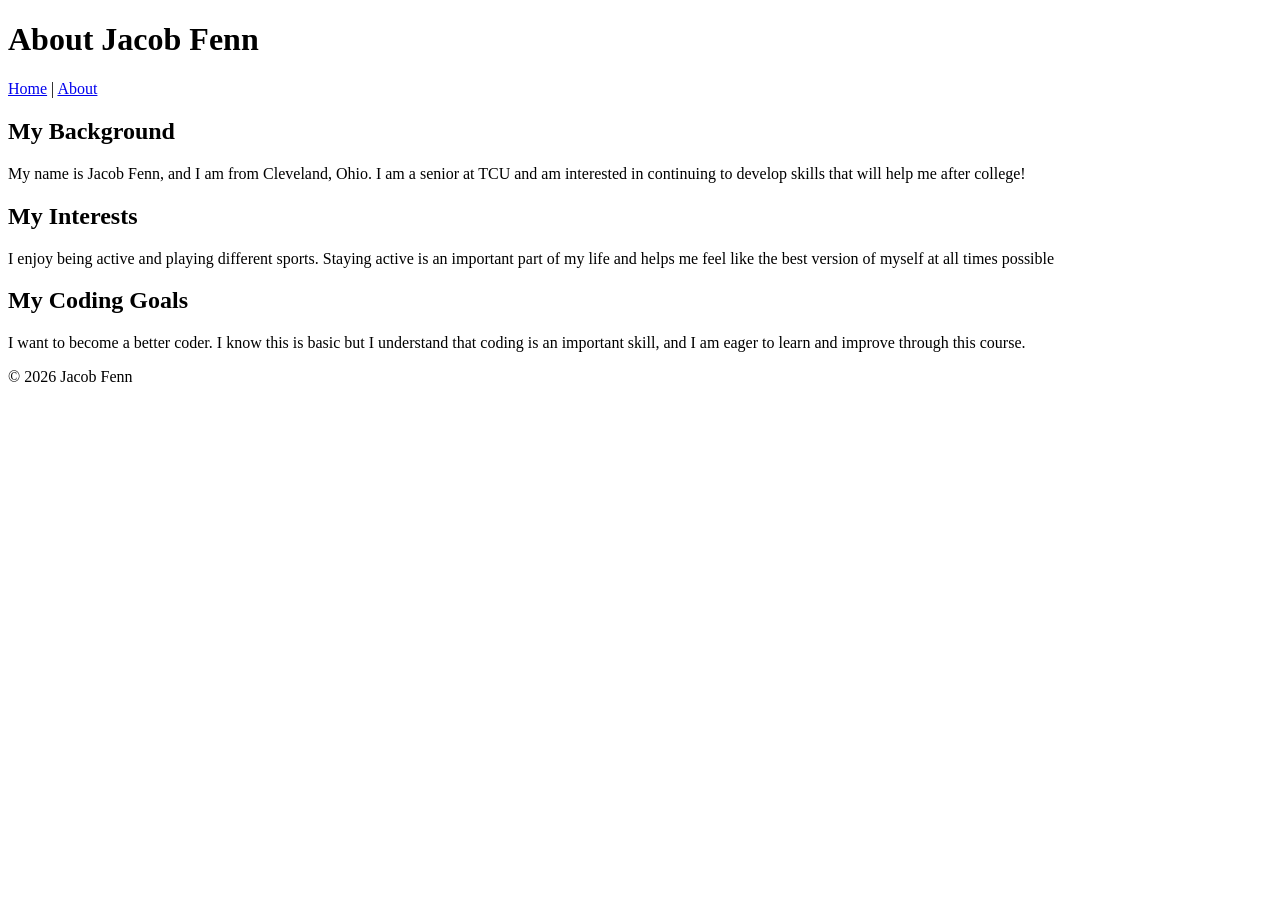
==== about.html @ 96e6a763 "Changes Small tweaks" ====
<!DOCTYPE html>
<html lang="en">


<head>
    <meta charset="UTF-8">
    <meta name="viewport" content="width=device-width, initial-scale=1.0">
    <title>Jacob Fenn | About</title>

    
</head>



<body>
    <header>
        <h1>About Jacob Fenn</h1>
        <nav>
            <a href="index.html">Home</a> |
            <a href="about.html">About</a>
        </nav>


    </header>


    

    <main>
        <section>
            <h2>My Background</h2>

            <p>
                My name is Jacob Fenn, and I am from Cleveland, Ohio. I am a
                senior at TCU and am interested in continuing to develop skills
                that will help me after college!
            </p>

        </section>

        <section>
            <h2>My Interests</h2>

            <p>
                I enjoy being active and playing different sports. Staying active
                is an important part of my life and helps me feel like the best version of myself at all times possible


            </p>


        </section>

        <section>
            <h2>My Coding Goals</h2>
            <p>
                I want to become a better coder. I know this is basic but I understand that coding is an
                important skill, and I am eager to learn and improve through this
                course.
            </p>
        </section>



    </main>

    <footer>

        <p>&copy; 2026 Jacob Fenn</p>



    </footer>





</body>
</html>
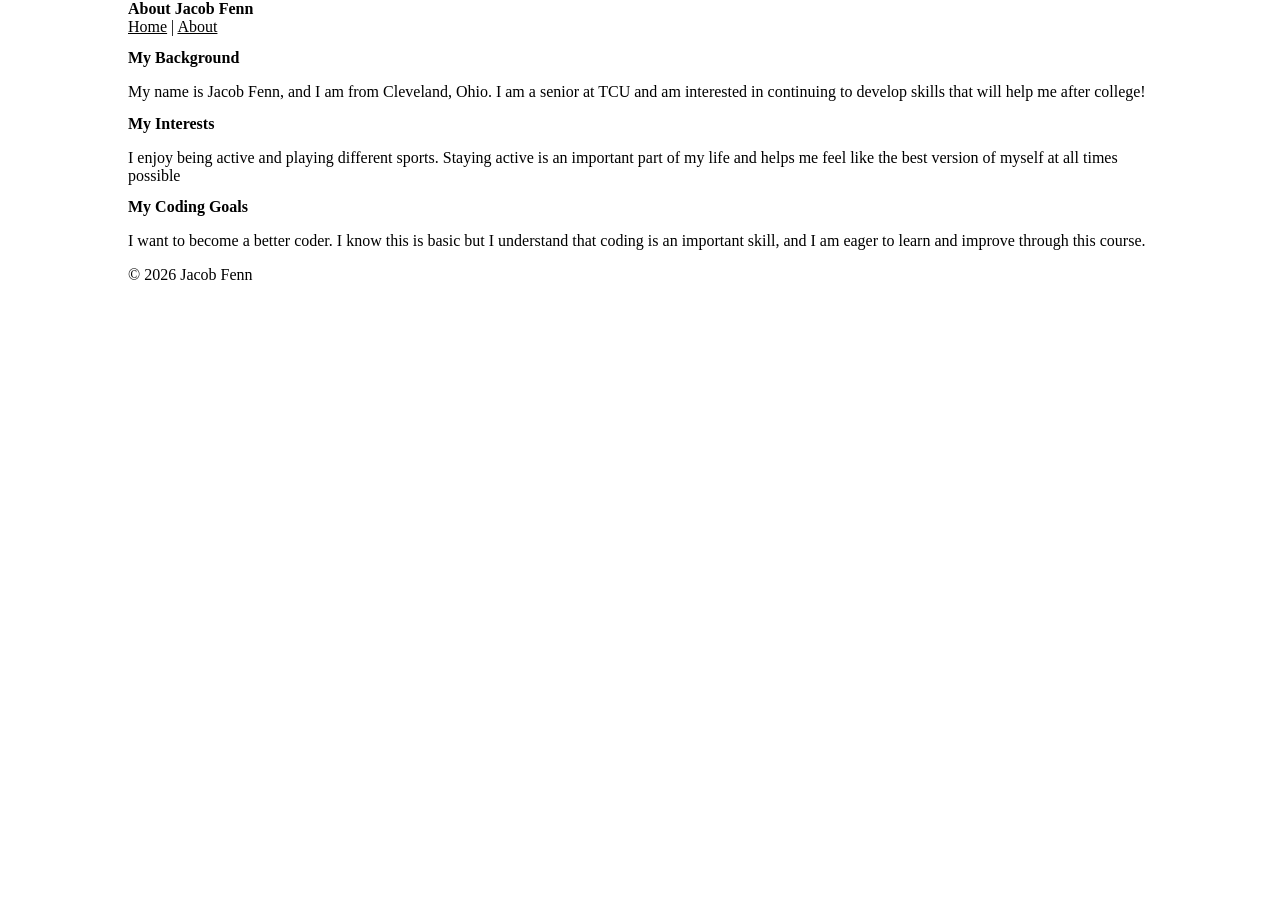
==== commit 876f52a7: "Lab 5 - Linking htmls" ====
--- a/about.html
+++ b/about.html
@@ -1,3 +1,5 @@
+<link rel="stylesheet" href="css/styles.css">
+
 <!DOCTYPE html>
 <html lang="en">
 
--- a/css/styles.css
+++ b/css/styles.css
@@ -0,0 +1,68 @@
+<!DOCTYPE html>
+<html lang="en">
+<head>
+    <meta charset="UTF-8">
+    <meta name="viewport" content="width=device-width, initial-scale=1.0">
+    <title>Document</title>
+</head>
+<body>
+
+</body>
+</html>
+
+/* ==========================
+   1. RESET
+   ========================== */
+*,
+*::before,
+*::after {
+    box-sizing: border-box;
+    margin: 0;
+    padding: 0;
+}
+
+img {
+    max-width: 100%;
+    height: auto;
+    display: block;
+}
+
+/* ==========================
+   2. DESIGN TOKENS
+   ========================== */
+   :root {
+    /* Color */
+    /* Spacing - a modular scale */
+    /* Typography */
+    /*Layout */
+    --page-width: 64rem;
+    --reading-width: 70ch;
+   }
+
+/* ==========================
+   3. BASE ELEMENT STYLES
+   ========================== */
+body {
+    background-color: var(--color-bg);
+    color: var(--color-text);
+    font-size: var(--text-base);
+    line-height: var(--leading-body);
+}
+
+h1 { font-size: var(--text-h1); line-height: var(--leading-heading); }
+h2 { font-size: var(--text-h2); line-height: var(--leading-heading); }
+h3 { font-size: var(--text-h3); line-height: var(--leading-heading); }
+
+h1, h2, h3 { margin-bottom: var(--space-sm); }
+p { margin-bottom: var(--space-md); }
+p:last-child { margin-bottom: 0; }
+
+a { color: var(--color-accent); }
+/* ==========================
+   4. LAYOUT
+   ========================== */
+   body {
+    max-width: var(--page-width);
+    margin: 0 auto;
+    padding: var(--space-lg) var(--space-md);
+}
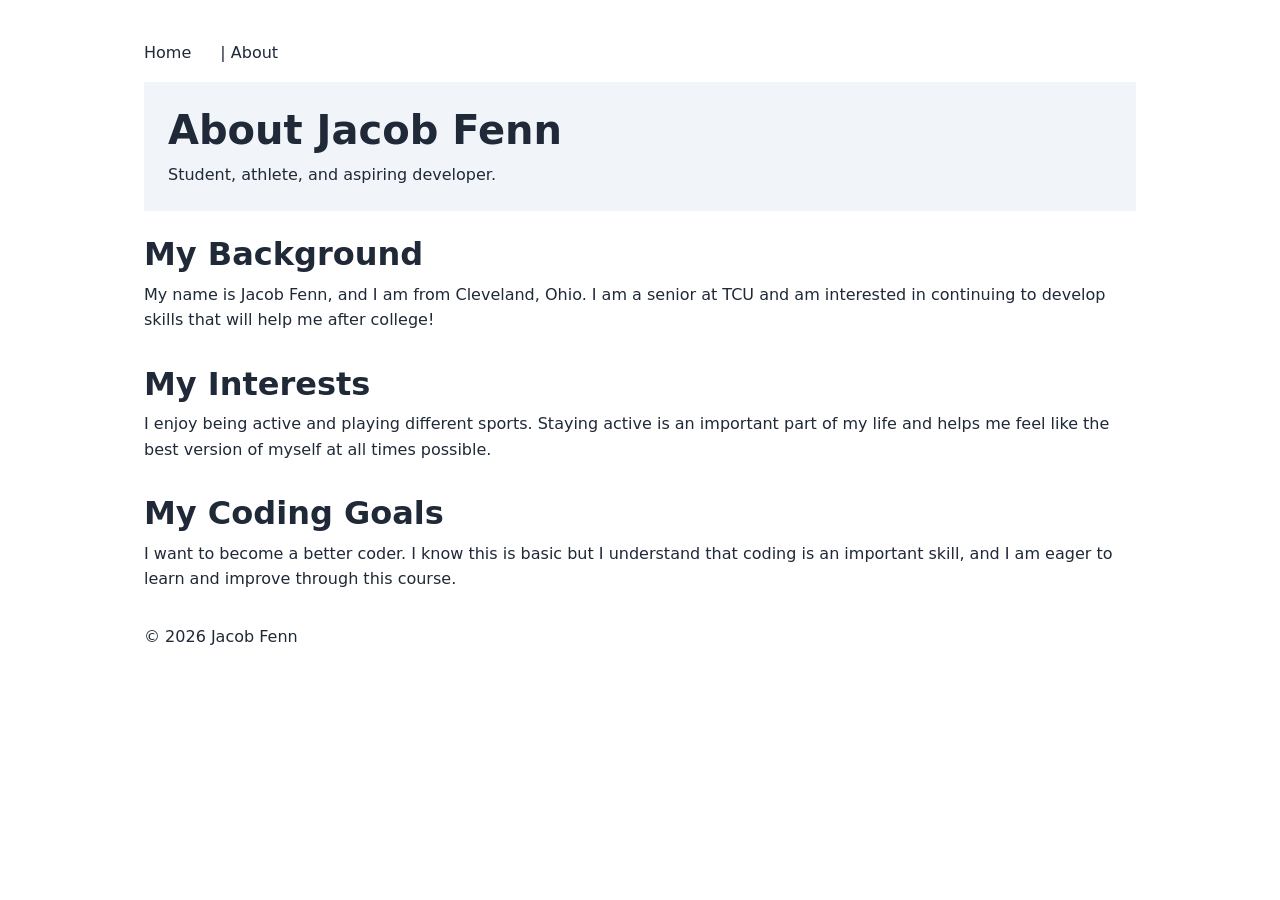
==== commit 01b18ce0: "lab06 changes" ====
--- a/about.html
+++ b/about.html
@@ -1,82 +1,53 @@
-<link rel="stylesheet" href="css/styles.css">
-
 <!DOCTYPE html>
 <html lang="en">
-
-
 <head>
     <meta charset="UTF-8">
     <meta name="viewport" content="width=device-width, initial-scale=1.0">
     <title>Jacob Fenn | About</title>
+    <link rel="stylesheet" href="css/styles.css">
+</head>
+<body>
+    <nav>
+        <a href="index.html">Home</a> |
+        <a href="about.html">About</a>
+    </nav>
 
-    
-</head>
-
-
-
-<body>
     <header>
-        <h1>About Jacob Fenn</h1>
-        <nav>
-            <a href="index.html">Home</a> |
-            <a href="about.html">About</a>
-        </nav>
-
-
+        <div class="header-text">
+            <h1>About Jacob Fenn</h1>
+            <p>Student, athlete, and aspiring developer.</p>
+        </div>
     </header>
-
-
-    
 
     <main>
         <section>
             <h2>My Background</h2>
-
             <p>
                 My name is Jacob Fenn, and I am from Cleveland, Ohio. I am a
                 senior at TCU and am interested in continuing to develop skills
                 that will help me after college!
             </p>
-
         </section>
 
         <section>
             <h2>My Interests</h2>
-
             <p>
                 I enjoy being active and playing different sports. Staying active
-                is an important part of my life and helps me feel like the best version of myself at all times possible
-
-
+                is an important part of my life and helps me feel like the best version of myself at all times possible.
             </p>
-
-
         </section>
 
         <section>
             <h2>My Coding Goals</h2>
             <p>
                 I want to become a better coder. I know this is basic but I understand that coding is an
-                important skill, and I am eager to learn and improve through this
-                course.
+                important skill, and I am eager to learn and improve through this course.
             </p>
         </section>
-
-
-
     </main>
 
     <footer>
-
         <p>&copy; 2026 Jacob Fenn</p>
-
-
-
     </footer>
-
-
-
-
-
 </body>
 </html>
--- a/css/styles.css
+++ b/css/styles.css
@@ -1,15 +1,3 @@
-<!DOCTYPE html>
-<html lang="en">
-<head>
-    <meta charset="UTF-8">
-    <meta name="viewport" content="width=device-width, initial-scale=1.0">
-    <title>Document</title>
-</head>
-<body>
-
-</body>
-</html>
-
 /* ==========================
    1. RESET
    ========================== */
@@ -30,14 +18,28 @@
 /* ==========================
    2. DESIGN TOKENS
    ========================== */
-   :root {
-    /* Color */
-    /* Spacing - a modular scale */
-    /* Typography */
-    /*Layout */
+:root {
     --page-width: 64rem;
     --reading-width: 70ch;
-   }
+    --font-stack: system-ui, 'Segoe UI', Tahoma, sans-serif;
+    --color-bg: #ffffff;
+    --color-surface: #ffffff;
+    --color-surface-alt: #f1f5f9;
+    --color-text: #1f2937;
+    --color-accent: #2563eb;
+    --color-muted: #6b7280;
+    --space-sm: 0.5rem;
+    --space-md: 1rem;
+    --space-lg: 1.5rem;
+    --space-xl: 2rem;
+    --text-base: 1rem;
+    --leading-body: 1.6;
+    --text-h1: 2.5rem;
+    --text-h2: 2rem;
+    --text-h3: 1.4rem;
+    --leading-heading: 1.2;
+    --radius-md: 8px;
+}
 
 /* ==========================
    3. BASE ELEMENT STYLES
@@ -45,6 +47,7 @@
 body {
     background-color: var(--color-bg);
     color: var(--color-text);
+    font-family: var(--font-stack);
     font-size: var(--text-base);
     line-height: var(--leading-body);
 }
@@ -58,11 +61,55 @@
 p:last-child { margin-bottom: 0; }
 
 a { color: var(--color-accent); }
+
 /* ==========================
    4. LAYOUT
    ========================== */
-   body {
+body {
     max-width: var(--page-width);
     margin: 0 auto;
     padding: var(--space-lg) var(--space-md);
 }
+
+header {
+    display: flex;
+    align-items: center;
+    gap: var(--space-lg);
+    padding: var(--space-lg);
+    background-color: var(--color-surface-alt);
+    margin-bottom: var(--space-lg);
+}
+
+.header-text { flex: 1; }
+
+.header-pic {
+    flex: 1;
+    background-color: var(--color-surface);
+    min-height: 18rem;
+    border-radius: var(--radius-md);
+    display: flex;
+    align-items: center;
+    justify-content: center;
+    color: var(--color-muted);
+}
+
+.header-pic img {
+    width: 100%;
+    height: 100%;
+    object-fit: cover;
+    border-radius: var(--radius-md);
+}
+
+nav {
+    padding: var(--space-md) 0;
+}
+
+nav a {
+    color: var(--color-text);
+    text-decoration: none;
+    margin-right: var(--space-lg);
+}
+
+nav a:hover { color: var(--color-accent); }
+
+section, aside { margin-bottom: var(--space-xl); }
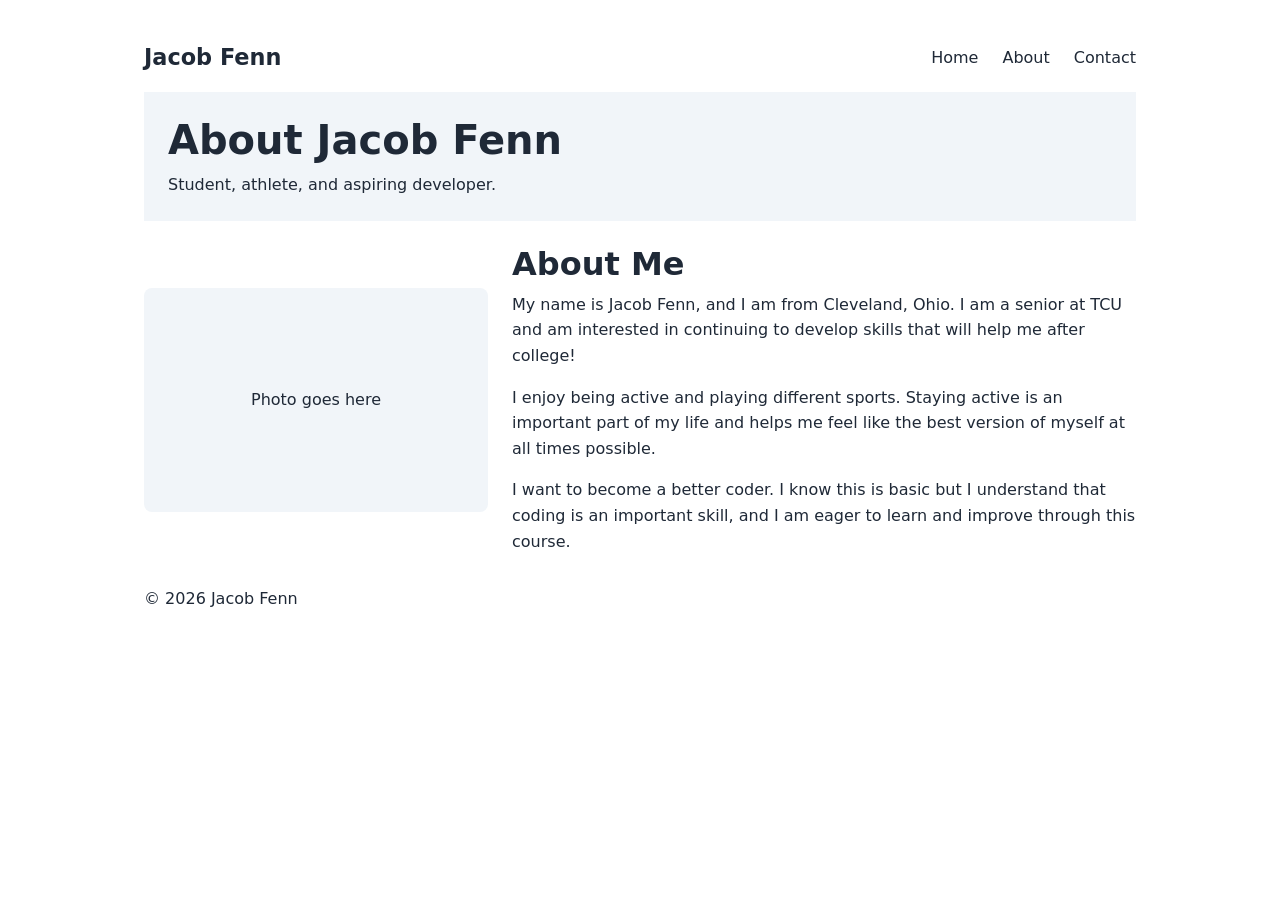
==== commit 8c5e61a8: "important changes - Lab 7 follow along" ====
--- a/about.html
+++ b/about.html
@@ -7,9 +7,13 @@
     <link rel="stylesheet" href="css/styles.css">
 </head>
 <body>
-    <nav>
-        <a href="index.html">Home</a> |
-        <a href="about.html">About</a>
+    <nav class="nav-container">
+        <a href="index.html" class="logo">Jacob Fenn</a>
+        <div class="nav-links">
+            <a href="index.html">Home</a>
+            <a href="about.html">About</a>
+            <a href="index.html#contact">Contact</a>
+        </div>
     </nav>
 
     <header>
@@ -20,29 +24,27 @@
     </header>
 
     <main>
-        <section>
-            <h2>My Background</h2>
-            <p>
-                My name is Jacob Fenn, and I am from Cleveland, Ohio. I am a
-                senior at TCU and am interested in continuing to develop skills
-                that will help me after college!
-            </p>
-        </section>
-
-        <section>
-            <h2>My Interests</h2>
-            <p>
-                I enjoy being active and playing different sports. Staying active
-                is an important part of my life and helps me feel like the best version of myself at all times possible.
-            </p>
-        </section>
-
-        <section>
-            <h2>My Coding Goals</h2>
-            <p>
-                I want to become a better coder. I know this is basic but I understand that coding is an
-                important skill, and I am eager to learn and improve through this course.
-            </p>
+        <section class="about">
+            <div class="about-image">
+                <!-- TODO: replace before submitting -->
+                <p>Photo goes here</p>
+            </div>
+            <div class="about-text">
+                <h2 id="about">About Me</h2>
+                <p>
+                    My name is Jacob Fenn, and I am from Cleveland, Ohio. I am a
+                    senior at TCU and am interested in continuing to develop skills
+                    that will help me after college!
+                </p>
+                <p>
+                    I enjoy being active and playing different sports. Staying active
+                    is an important part of my life and helps me feel like the best version of myself at all times possible.
+                </p>
+                <p>
+                    I want to become a better coder. I know this is basic but I understand that coding is an
+                    important skill, and I am eager to learn and improve through this course.
+                </p>
+            </div>
         </section>
     </main>
 
--- a/css/styles.css
+++ b/css/styles.css
@@ -39,6 +39,9 @@
     --text-h3: 1.4rem;
     --leading-heading: 1.2;
     --radius-md: 8px;
+
+    --color-border: #e5e7eb;
+    --shadow-sm: 0 2px 4px rgba(0, 0, 0, 0.1);
 }
 
 /* ==========================
@@ -78,14 +81,19 @@
     padding: var(--space-lg);
     background-color: var(--color-surface-alt);
     margin-bottom: var(--space-lg);
-}
-
-.header-text { flex: 1; }
+    flex-wrap: wrap;
+}
+
+.header-text {
+    flex: 1;
+    min-width: 16rem;
+}
 
 .header-pic {
     flex: 1;
     background-color: var(--color-surface);
     min-height: 18rem;
+    min-width: 16rem;
     border-radius: var(--radius-md);
     display: flex;
     align-items: center;
@@ -104,12 +112,93 @@
     padding: var(--space-md) 0;
 }
 
+.nav-container {
+    display: flex;
+    justify-content: space-between;
+    align-items: center;
+    flex-wrap: wrap;
+    gap: var(--space-md);
+}
+
+.nav-links {
+    display: flex;
+    gap: var(--space-lg);
+}
+
+.logo {
+    font-size: var(--text-h3);
+    font-weight: bold;
+    color: var(--color-text);
+    text-decoration: none;
+}
+
 nav a {
     color: var(--color-text);
     text-decoration: none;
-    margin-right: var(--space-lg);
 }
 
 nav a:hover { color: var(--color-accent); }
 
 section, aside { margin-bottom: var(--space-xl); }
+
+.skills-grid {
+    list-style: none;
+    padding-left: 0;
+    display: flex;
+    flex-wrap: wrap;
+    gap: var(--space-md);
+}
+
+.skill-card {
+    flex: 1;
+    min-width: 12rem;
+    padding: var(--space-md);
+    background-color: var(--color-surface-alt);
+    border-radius: var(--radius-md);
+}
+
+.about {
+    display: flex;
+    flex-wrap: wrap;
+    align-items: center;
+    gap: var(--space-lg);
+}
+
+.about-image {
+    flex: 1;
+    min-width: 16rem;
+    background-color: var(--color-surface-alt);
+    border-radius: var(--radius-md);
+    padding: var(--space-md);
+    display: flex;
+    align-items: center;
+    justify-content: center;
+    min-height: 14rem;
+}
+
+.about-image img {
+    width: 100%;
+    border-radius: var(--radius-md);
+}
+
+.about-text {
+    flex: 2;
+    min-width: 16rem;
+    max-width: var(--reading-width);
+}
+
+.project-list {
+    list-style: none;
+    padding-left: 0;
+    display: flex;
+    flex-direction: column;
+    gap: var(--space-lg);
+}
+
+.project-card {
+    padding: var(--space-lg);
+    background-color: var(--color-surface);
+    border: 1px solid var(--color-border);
+    border-radius: var(--radius-md);
+    box-shadow: var(--shadow-sm);
+}
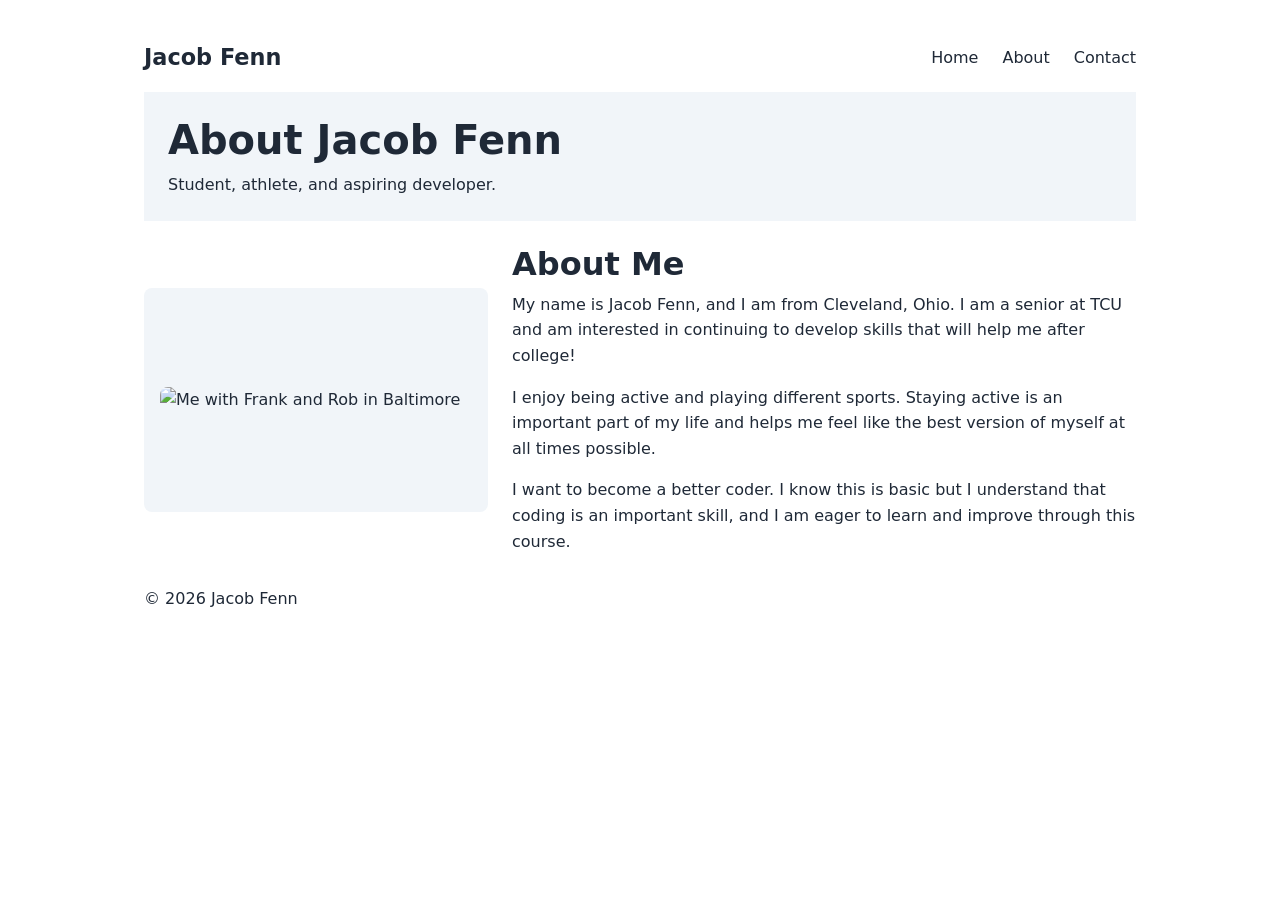
==== commit 31928cd9: "Update about.html" ====
--- a/about.html
+++ b/about.html
@@ -26,8 +26,7 @@
     <main>
         <section class="about">
             <div class="about-image">
-                <!-- TODO: replace before submitting -->
-                <p>Photo goes here</p>
+                <img src="images/about-photo.jpg" alt="Me with Frank and Rob in Baltimore">
             </div>
             <div class="about-text">
                 <h2 id="about">About Me</h2>
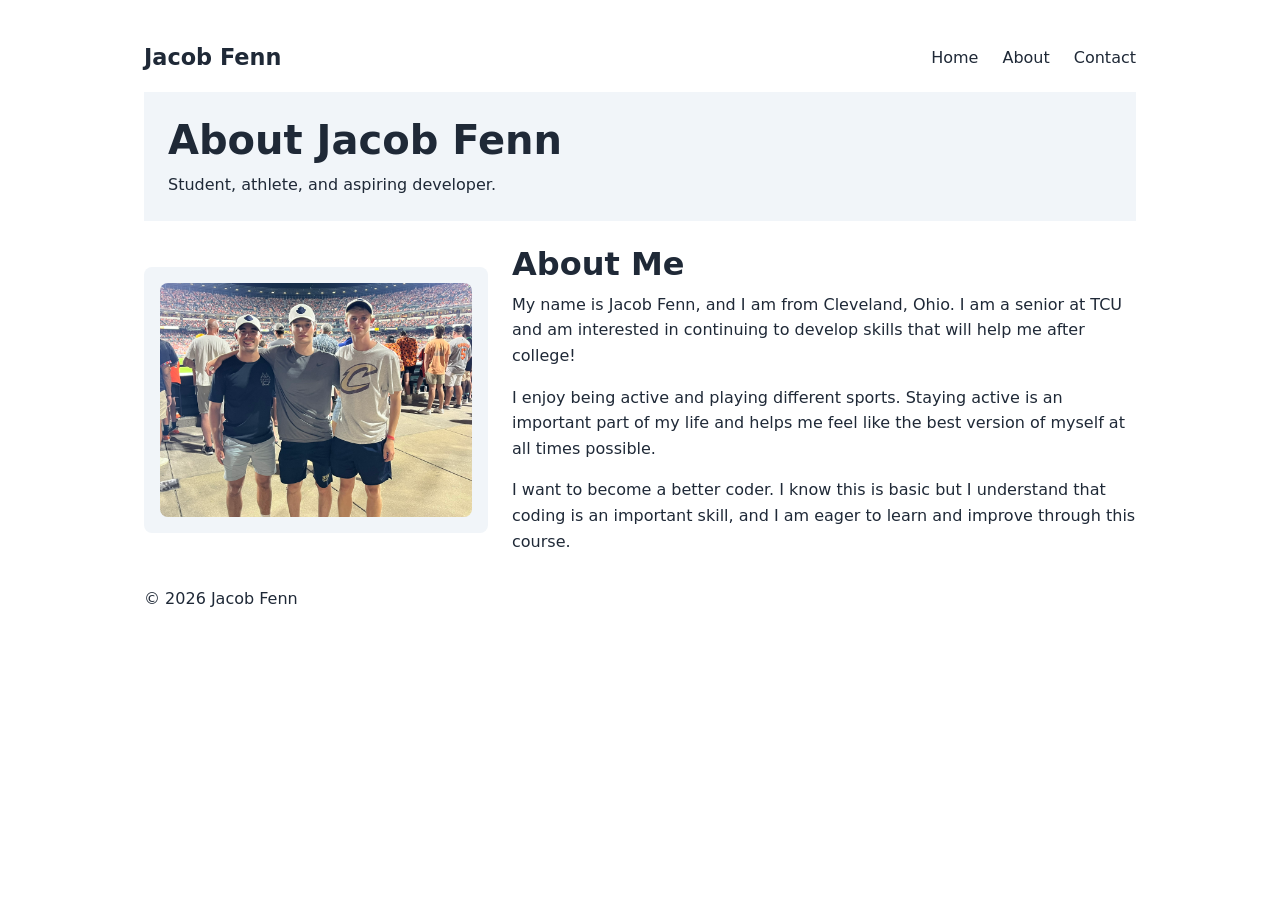
==== commit e9b0bd4f: "IMportant 8 Changes" ====
--- a/about.html
+++ b/about.html
@@ -5,7 +5,12 @@
     <meta name="viewport" content="width=device-width, initial-scale=1.0">
     <title>Jacob Fenn | About</title>
     <link rel="stylesheet" href="css/styles.css">
+
+
+
+
 </head>
+
 <body>
     <nav class="nav-container">
         <a href="index.html" class="logo">Jacob Fenn</a>
@@ -17,16 +22,20 @@
     </nav>
 
     <header>
+
         <div class="header-text">
             <h1>About Jacob Fenn</h1>
             <p>Student, athlete, and aspiring developer.</p>
         </div>
+
+
+
     </header>
 
     <main>
         <section class="about">
             <div class="about-image">
-                <img src="images/about-photo.jpg" alt="Me with Frank and Rob in Baltimore">
+                <img src="images/Jacob-Frank-Rob.jpeg" alt="Jacob Fenn with friends at a stadium">
             </div>
             <div class="about-text">
                 <h2 id="about">About Me</h2>
@@ -42,13 +51,23 @@
                 <p>
                     I want to become a better coder. I know this is basic but I understand that coding is an
                     important skill, and I am eager to learn and improve through this course.
+
                 </p>
             </div>
+
         </section>
-    </main>
+        
+
+
+
 
     <footer>
         <p>&copy; 2026 Jacob Fenn</p>
     </footer>
+
+
+
+
+
 </body>
 </html>
--- a/css/styles.css
+++ b/css/styles.css
@@ -67,6 +67,10 @@
 
 /* ==========================
    4. LAYOUT
+   Breakpoints used in this file:
+     768px  — tablet and larger
+   (CSS variables cannot be used inside @media conditions,
+    so breakpoints are documented here instead of tokenized.)
    ========================== */
 body {
     max-width: var(--page-width);
@@ -144,14 +148,12 @@
 .skills-grid {
     list-style: none;
     padding-left: 0;
-    display: flex;
-    flex-wrap: wrap;
+    display: grid;
+    grid-template-columns: repeat(auto-fit, minmax(12rem, 1fr));
     gap: var(--space-md);
 }
 
 .skill-card {
-    flex: 1;
-    min-width: 12rem;
     padding: var(--space-md);
     background-color: var(--color-surface-alt);
     border-radius: var(--radius-md);
@@ -190,8 +192,8 @@
 .project-list {
     list-style: none;
     padding-left: 0;
-    display: flex;
-    flex-direction: column;
+    display: grid;
+    grid-template-columns: 1fr;
     gap: var(--space-lg);
 }
 
@@ -202,3 +204,8 @@
     border-radius: var(--radius-md);
     box-shadow: var(--shadow-sm);
 }
+
+@media (min-width: 768px) {
+    .project-list { grid-template-columns: 1fr 1fr; }
+    .project-card.featured { grid-column: span 2; }
+}
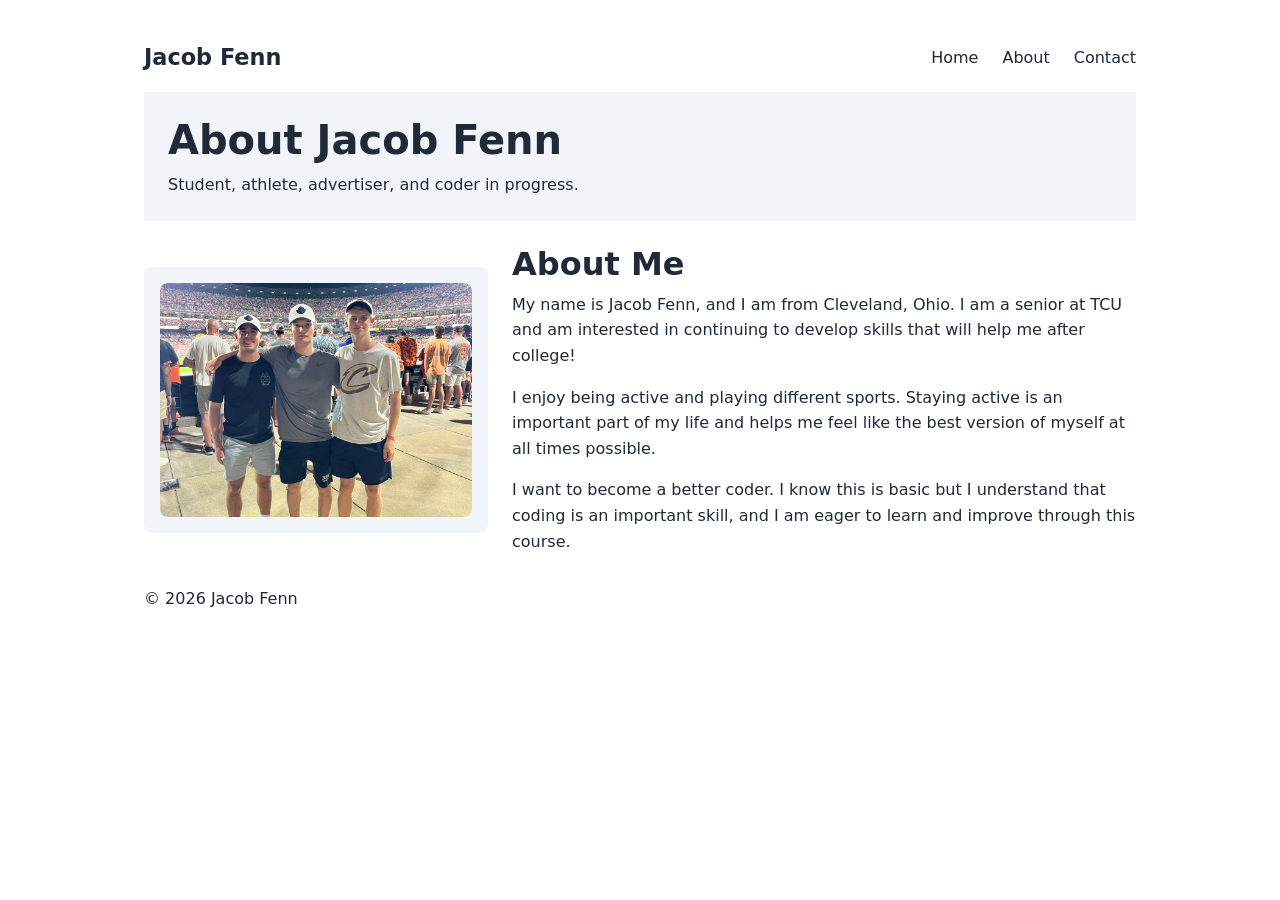
==== commit 1de0d0d6: "textual edits and code tweaks" ====
--- a/about.html
+++ b/about.html
@@ -25,7 +25,7 @@
 
         <div class="header-text">
             <h1>About Jacob Fenn</h1>
-            <p>Student, athlete, and aspiring developer.</p>
+            <p>Student, athlete, advertiser, and coder in progress.</p>
         </div>
 
 
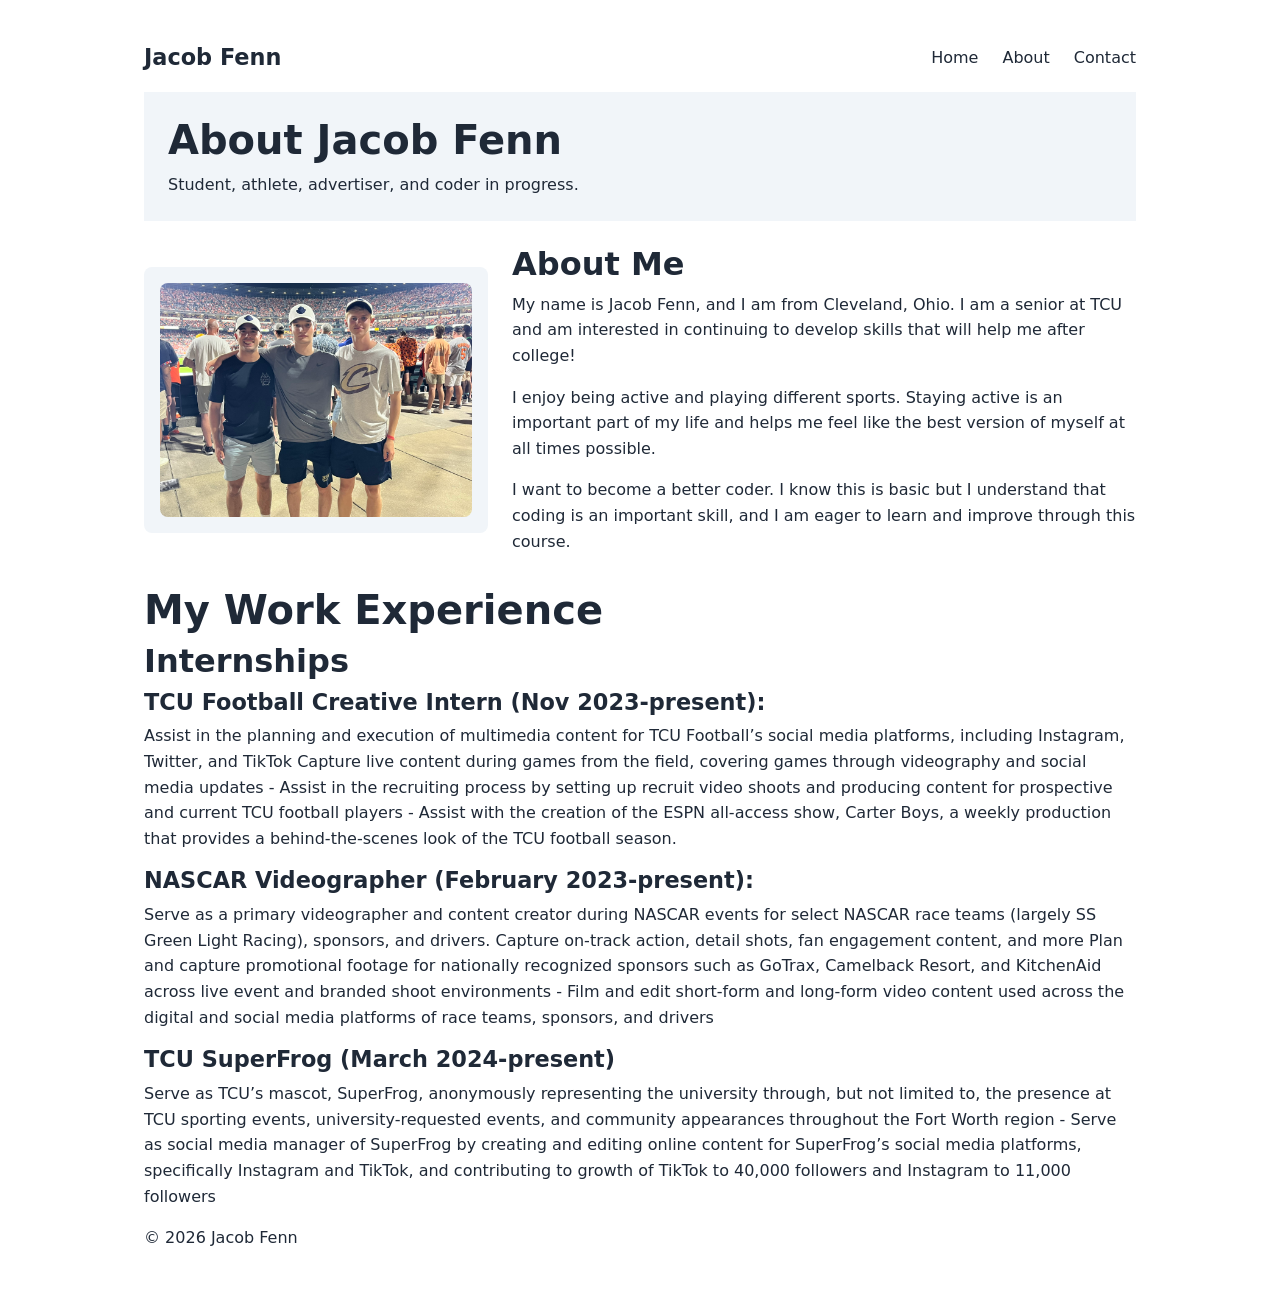
==== commit 89ab8f59: "Update about.html" ====
--- a/about.html
+++ b/about.html
@@ -57,9 +57,25 @@
 
         </section>
         
-
-
-
+<main>
+    <section>
+        <h1>My Work Experience</h1>
+        <h2>Internships</h2>
+        <h3> TCU Football Creative Intern (Nov 2023-present): </h3>
+            <p>Assist in the planning and execution of multimedia content for TCU Football’s social media platforms, including Instagram, Twitter, and TikTok
+Capture live content during games from the field, covering games through videography and social media updates - Assist in the recruiting process by setting up recruit video shoots and producing content for prospective and current TCU football players - Assist with the creation of the ESPN all-access show, Carter Boys, a weekly production that provides a behind-the-scenes look of the TCU football season.
+</p>
+                 <img >
+        <h3> NASCAR Videographer (February 2023-present):</h3>
+            <p>Serve as a primary videographer and content creator during NASCAR events for select NASCAR race teams (largely SS Green Light Racing), sponsors, and drivers. Capture on-track action, detail shots, fan engagement content, and more
+Plan and capture promotional footage for nationally recognized sponsors such as GoTrax, Camelback Resort, and KitchenAid across live event and branded shoot environments - Film and edit short-form and long-form video content used across the digital and social media platforms of race teams, sponsors, and drivers
+</p>
+                <img >
+        <h3> TCU SuperFrog (March 2024-present)</h3>
+            <p>Serve as TCU’s mascot, SuperFrog, anonymously representing the university through, but not limited to, the presence at TCU sporting events,  university-requested events, and community appearances throughout the Fort Worth region - Serve as social media manager of SuperFrog by creating and editing online content for SuperFrog’s social media platforms, specifically Instagram and TikTok, and contributing to growth of TikTok to 40,000 followers and Instagram to 11,000 followers
+</p>
+                 <img>
+        
 
     <footer>
         <p>&copy; 2026 Jacob Fenn</p>
